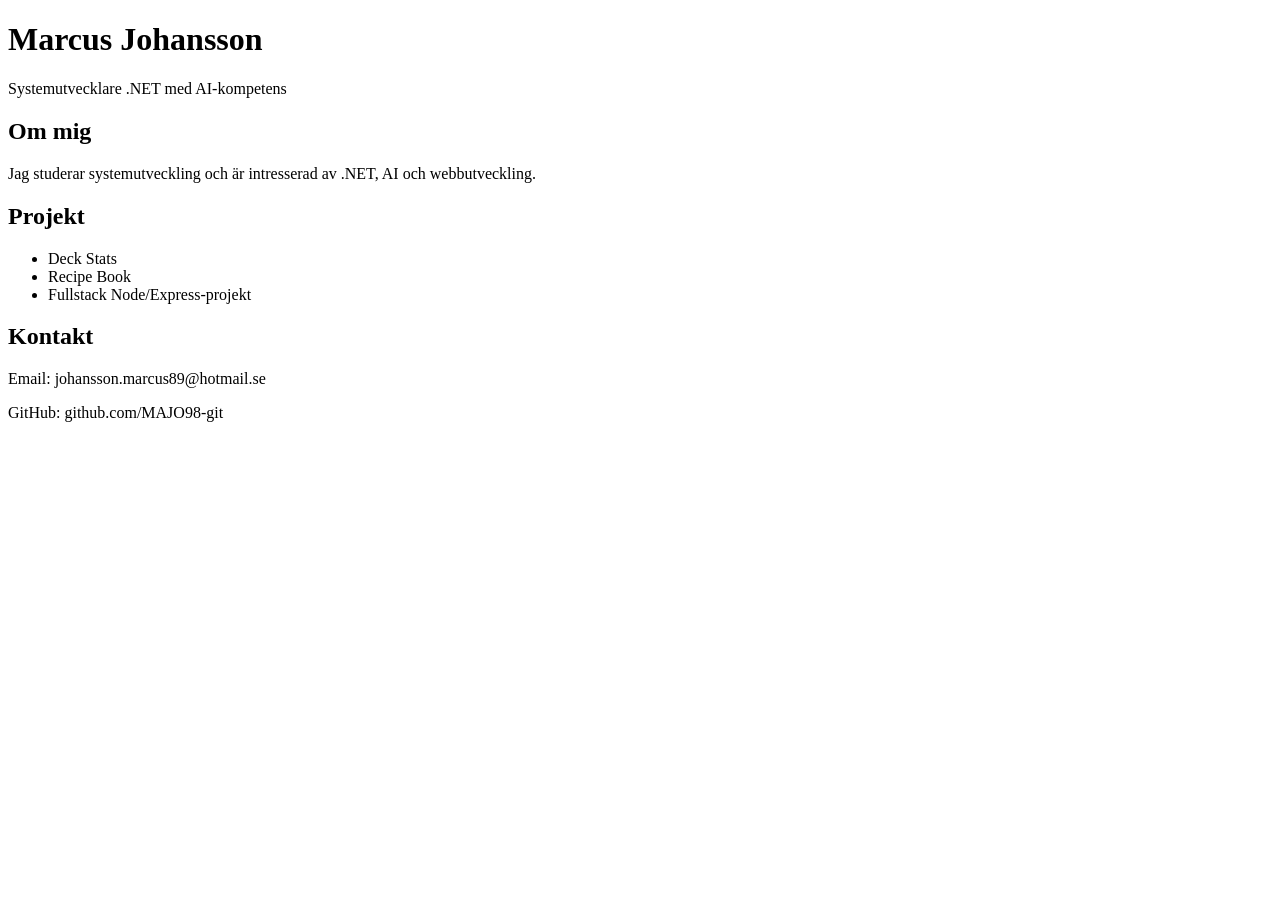
==== index.html @ bd07e903 "firstcommit" ====
<!DOCTYPE html>
<html lang="sv">
<head>
  <meta charset="UTF-8">
  <meta name="viewport" content="width=device-width, initial-scale=1.0">
  <title>Marcus Johansson - CV</title>
  <link rel="stylesheet" href="style.css">
</head>
<body>
  <header>
    <h1>Marcus Johansson</h1>
    <p>Systemutvecklare .NET med AI-kompetens</p>
  </header>

  <main>
    <section>
      <h2>Om mig</h2>
      <p>Jag studerar systemutveckling och är intresserad av .NET, AI och webbutveckling.</p>
    </section>

    <section>
      <h2>Projekt</h2>
      <ul>
        <li>Deck Stats</li>
        <li>Recipe Book</li>
        <li>Fullstack Node/Express-projekt</li>
      </ul>
    </section>

    <section>
      <h2>Kontakt</h2>
      <p>Email: johansson.marcus89@hotmail.se</p>
      <p>GitHub: github.com/MAJO98-git</p>
    </section>
  </main>
</body>
</html>
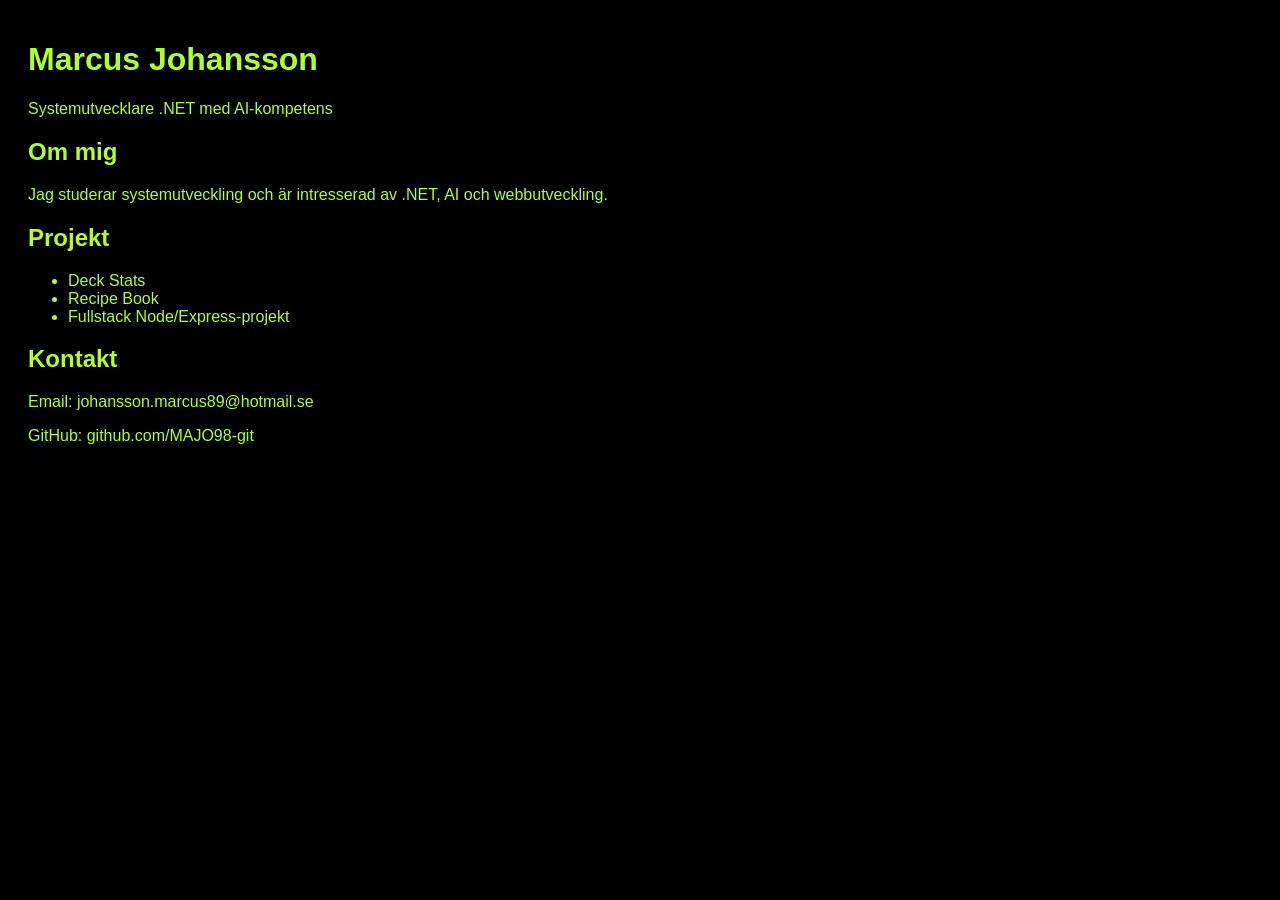
==== commit 86e2c0d8: "corrected css link" ====
--- a/index.html
+++ b/index.html
@@ -4,7 +4,7 @@
   <meta charset="UTF-8">
   <meta name="viewport" content="width=device-width, initial-scale=1.0">
   <title>Marcus Johansson - CV</title>
-  <link rel="stylesheet" href="style.css">
+  <link rel="stylesheet" href="styles.css">
 </head>
 <body>
   <header>
--- a/styles.css
+++ b/styles.css
@@ -0,0 +1,7 @@
+html{
+    font-family: Arial, sans-serif;
+    margin: 0;
+    padding: 20px;
+    background-color: black;
+    color: greenyellow;
+}
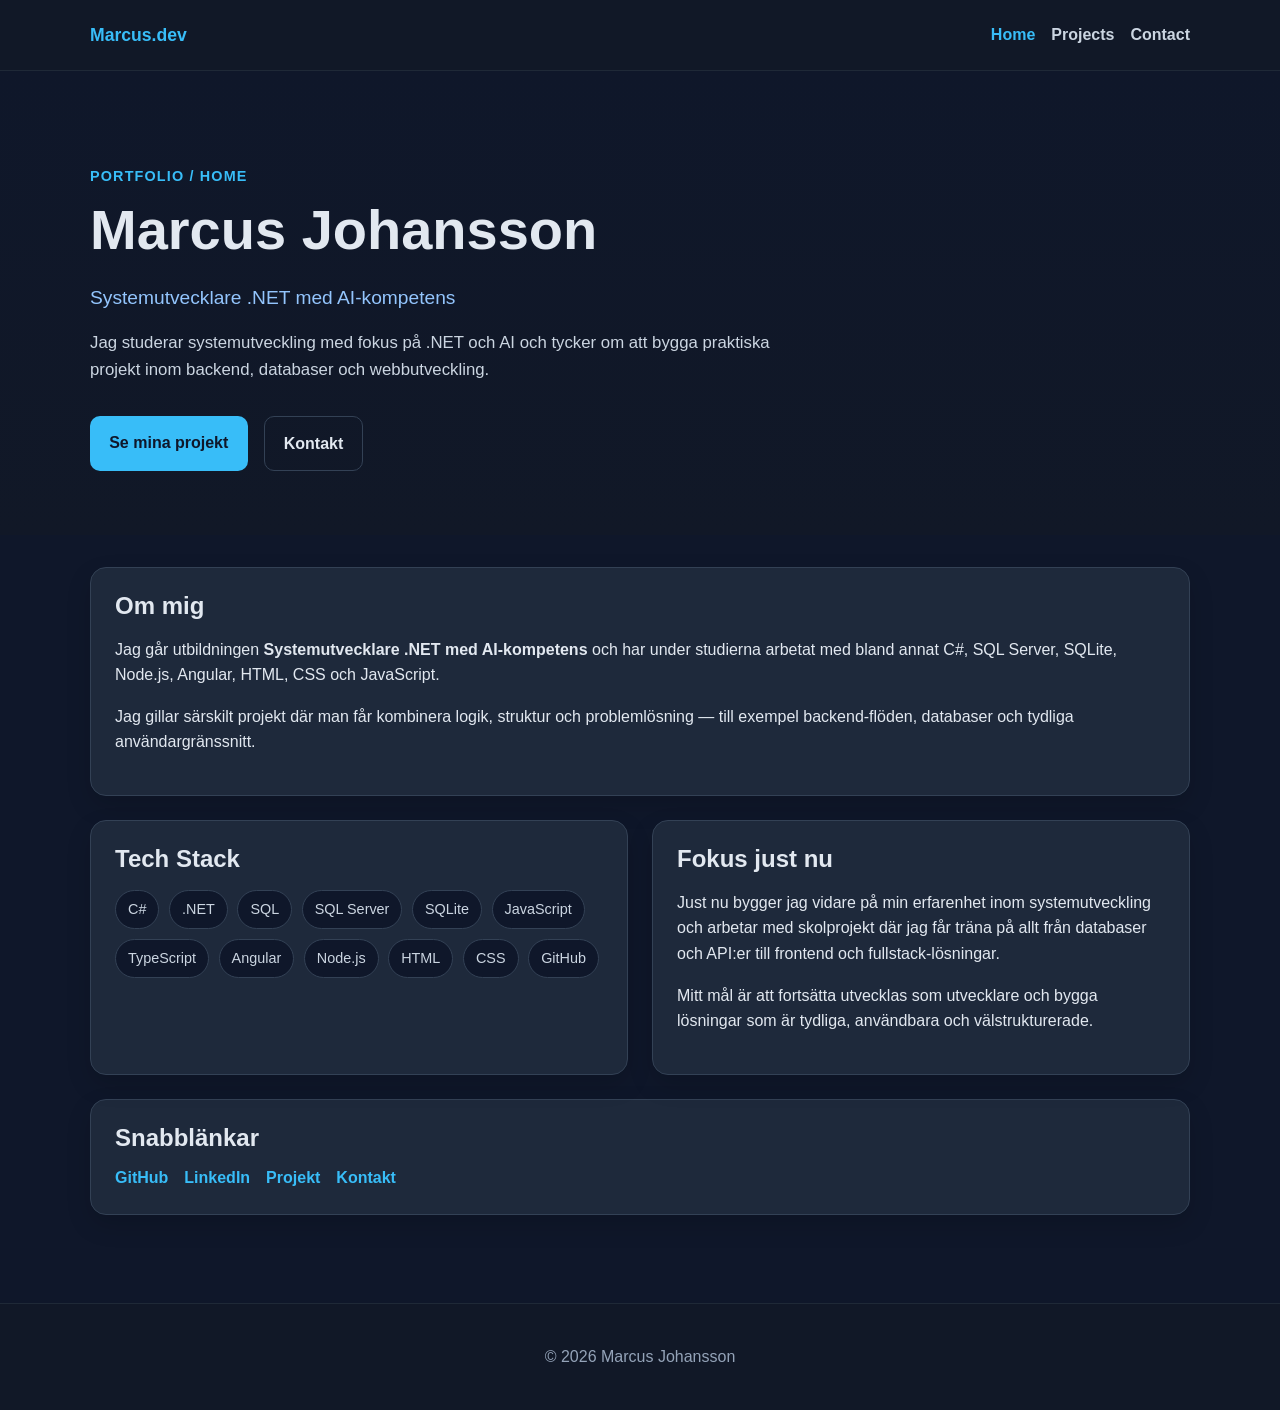
==== commit 1bafe250: "Revamp portfolio layout and add contact and projects pages" ====
--- a/index.html
+++ b/index.html
@@ -1,37 +1,103 @@
 <!DOCTYPE html>
 <html lang="sv">
 <head>
-  <meta charset="UTF-8">
-  <meta name="viewport" content="width=device-width, initial-scale=1.0">
-  <title>Marcus Johansson - CV</title>
-  <link rel="stylesheet" href="styles.css">
+  <meta charset="UTF-8" />
+  <meta name="viewport" content="width=device-width, initial-scale=1.0" />
+  <title>Marcus Johansson | Portfolio</title>
+  <link rel="stylesheet" href="styles.css" />
 </head>
 <body>
-  <header>
-    <h1>Marcus Johansson</h1>
-    <p>Systemutvecklare .NET med AI-kompetens</p>
+  <nav class="navbar">
+    <div class="nav-container">
+      <a class="logo" href="index.html">Marcus.dev</a>
+      <div class="nav-links">
+        <a class="active" href="index.html">Home</a>
+        <a href="projects.html">Projects</a>
+        <a href="contact.html">Contact</a>
+      </div>
+    </div>
+  </nav>
+
+  <header class="hero">
+    <div class="container">
+      <p class="eyebrow">PORTFOLIO / HOME</p>
+      <h1>Marcus Johansson</h1>
+      <p class="hero-subtitle">Systemutvecklare .NET med AI-kompetens</p>
+      <p class="hero-text">
+        Jag studerar systemutveckling med fokus på .NET och AI och tycker om att
+        bygga praktiska projekt inom backend, databaser och webbutveckling.
+      </p>
+
+      <div class="button-group">
+        <a class="btn btn-primary" href="projects.html">Se mina projekt</a>
+        <a class="btn btn-secondary" href="contact.html">Kontakt</a>
+      </div>
+    </div>
   </header>
 
-  <main>
-    <section>
+  <main class="container">
+    <section class="card">
       <h2>Om mig</h2>
-      <p>Jag studerar systemutveckling och är intresserad av .NET, AI och webbutveckling.</p>
+      <p>
+        Jag går utbildningen <strong>Systemutvecklare .NET med AI-kompetens</strong>
+        och har under studierna arbetat med bland annat C#, SQL Server, SQLite,
+        Node.js, Angular, HTML, CSS och JavaScript.
+      </p>
+      <p>
+        Jag gillar särskilt projekt där man får kombinera logik, struktur och
+        problemlösning — till exempel backend-flöden, databaser och tydliga
+        användargränssnitt.
+      </p>
     </section>
 
-    <section>
-      <h2>Projekt</h2>
-      <ul>
-        <li>Deck Stats</li>
-        <li>Recipe Book</li>
-        <li>Fullstack Node/Express-projekt</li>
-      </ul>
+    <section class="grid-two">
+      <article class="card">
+        <h2>Tech Stack</h2>
+        <ul class="tag-list">
+          <li>C#</li>
+          <li>.NET</li>
+          <li>SQL</li>
+          <li>SQL Server</li>
+          <li>SQLite</li>
+          <li>JavaScript</li>
+          <li>TypeScript</li>
+          <li>Angular</li>
+          <li>Node.js</li>
+          <li>HTML</li>
+          <li>CSS</li>
+          <li>GitHub</li>
+        </ul>
+      </article>
+
+      <article class="card">
+        <h2>Fokus just nu</h2>
+        <p>
+          Just nu bygger jag vidare på min erfarenhet inom systemutveckling och
+          arbetar med skolprojekt där jag får träna på allt från databaser och
+          API:er till frontend och fullstack-lösningar.
+        </p>
+        <p>
+          Mitt mål är att fortsätta utvecklas som utvecklare och bygga lösningar
+          som är tydliga, användbara och välstrukturerade.
+        </p>
+      </article>
     </section>
 
-    <section>
-      <h2>Kontakt</h2>
-      <p>Email: johansson.marcus89@hotmail.se</p>
-      <p>GitHub: github.com/MAJO98-git</p>
+    <section class="card">
+      <h2>Snabblänkar</h2>
+      <div class="link-list">
+        <a href="https://github.com/MAJO89-git" target="_blank" rel="noopener noreferrer">GitHub</a>
+        <a href="https://www.linkedin.com/in/marcus-johansson-66557a382/" target="_blank" rel="noopener noreferrer">LinkedIn</a>
+        <a href="projects.html">Projekt</a>
+        <a href="contact.html">Kontakt</a>
+      </div>
     </section>
   </main>
+
+  <footer class="footer">
+    <div class="container">
+      <p>© 2026 Marcus Johansson</p>
+    </div>
+  </footer>
 </body>
 </html>
--- a/styles.css
+++ b/styles.css
@@ -1,7 +1,276 @@
-html{
-    font-family: Arial, sans-serif;
-    margin: 0;
-    padding: 20px;
-    background-color: black;
-    color: greenyellow;
+* {
+  box-sizing: border-box;
+}
+
+html {
+  scroll-behavior: smooth;
+}
+
+body {
+  margin: 0;
+  font-family: Arial, Helvetica, sans-serif;
+  background: #0f172a;
+  color: #e2e8f0;
+  line-height: 1.6;
+}
+
+a {
+  color: inherit;
+}
+
+.container {
+  width: min(1100px, 90%);
+  margin: 0 auto;
+}
+
+.navbar {
+  background: #111827;
+  border-bottom: 1px solid #1f2937;
+  position: sticky;
+  top: 0;
+  z-index: 100;
+}
+
+.nav-container {
+  width: min(1100px, 90%);
+  margin: 0 auto;
+  min-height: 70px;
+  display: flex;
+  align-items: center;
+  justify-content: space-between;
+  gap: 1rem;
+}
+
+.logo {
+  text-decoration: none;
+  font-weight: 700;
+  font-size: 1.1rem;
+  color: #38bdf8;
+}
+
+.nav-links {
+  display: flex;
+  gap: 1rem;
+  flex-wrap: wrap;
+}
+
+.nav-links a {
+  text-decoration: none;
+  color: #cbd5e1;
+  font-weight: 600;
+  transition: color 0.2s ease;
+}
+
+.nav-links a:hover,
+.nav-links a.active {
+  color: #38bdf8;
+}
+
+.hero {
+  padding: 5rem 0 4rem;
+  background: linear-gradient(180deg, #0f172a 0%, #111827 100%);
+}
+
+.page-header {
+  padding: 3rem 0 2rem;
+  background: linear-gradient(180deg, #0f172a 0%, #111827 100%);
+}
+
+.eyebrow {
+  color: #38bdf8;
+  font-size: 0.9rem;
+  font-weight: 700;
+  letter-spacing: 0.08em;
+  margin-bottom: 0.5rem;
+}
+
+h1, h2, h3 {
+  line-height: 1.2;
+  margin-top: 0;
+}
+
+h1 {
+  font-size: clamp(2.2rem, 5vw, 3.5rem);
+  margin-bottom: 0.75rem;
+}
+
+h2 {
+  font-size: 1.5rem;
+  margin-bottom: 0.75rem;
+}
+
+h3 {
+  font-size: 1rem;
+  margin-bottom: 0.6rem;
+  color: #93c5fd;
+}
+
+.hero-subtitle {
+  font-size: 1.2rem;
+  color: #93c5fd;
+  margin-bottom: 1rem;
+}
+
+.hero-text,
+.page-intro {
+  max-width: 700px;
+  color: #cbd5e1;
+  font-size: 1.05rem;
+}
+
+.button-group {
+  display: flex;
+  gap: 1rem;
+  flex-wrap: wrap;
+  margin-top: 2rem;
+}
+
+.btn {
+  display: inline-block;
+  text-decoration: none;
+  padding: 0.85rem 1.2rem;
+  border-radius: 10px;
+  font-weight: 700;
+  transition: transform 0.15s ease, opacity 0.15s ease;
+}
+
+.btn:hover {
+  transform: translateY(-2px);
+  opacity: 0.95;
+}
+
+.btn-primary {
+  background: #38bdf8;
+  color: #0f172a;
+}
+
+.btn-secondary {
+  background: transparent;
+  color: #e2e8f0;
+  border: 1px solid #334155;
+}
+
+main {
+  padding: 2rem 0 4rem;
+}
+
+.card {
+  background: #1e293b;
+  border: 1px solid #334155;
+  border-radius: 16px;
+  padding: 1.5rem;
+  margin-bottom: 1.5rem;
+  box-shadow: 0 10px 25px rgba(0, 0, 0, 0.15);
+}
+
+.grid-two {
+  display: grid;
+  grid-template-columns: 1fr 1fr;
+  gap: 1.5rem;
+}
+
+.project-grid {
+  display: grid;
+  grid-template-columns: 1fr 1fr;
+  gap: 1.5rem;
+}
+
+.project-card {
+  display: flex;
+  flex-direction: column;
+  gap: 1rem;
+}
+
+.project-link {
+  margin-top: auto;
+  text-decoration: none;
+  font-weight: 700;
+  color: #38bdf8;
+}
+
+.project-link:hover {
+  text-decoration: underline;
+}
+
+.tag-list {
+  list-style: none;
+  padding: 0;
+  margin: 1rem 0 0;
+  display: flex;
+  flex-wrap: wrap;
+  gap: 0.6rem;
+}
+
+.tag-list li {
+  background: #0f172a;
+  color: #cbd5e1;
+  border: 1px solid #334155;
+  padding: 0.45rem 0.75rem;
+  border-radius: 999px;
+  font-size: 0.9rem;
+}
+
+.link-list {
+  display: flex;
+  flex-wrap: wrap;
+  gap: 1rem;
+}
+
+.link-list a {
+  text-decoration: none;
+  color: #38bdf8;
+  font-weight: 700;
+}
+
+.link-list a:hover {
+  text-decoration: underline;
+}
+
+.stack-groups {
+  display: grid;
+  gap: 1.5rem;
+}
+
+.contact-list p {
+  margin: 0.6rem 0;
+}
+
+.footer {
+  border-top: 1px solid #1f2937;
+  padding: 1.5rem 0;
+  background: #111827;
+  color: #94a3b8;
+  text-align: center;
+}
+
+@media (max-width: 800px) {
+  .grid-two,
+  .project-grid {
+    grid-template-columns: 1fr;
+  }
+
+  .nav-container {
+    flex-direction: column;
+    justify-content: center;
+    padding: 1rem 0;
+  }
+
+  .nav-links {
+    justify-content: center;
+  }
+}
+
+@media (max-width: 500px) {
+  .card {
+    padding: 1.2rem;
+  }
+
+  .btn {
+    width: 100%;
+    text-align: center;
+  }
+
+  .button-group {
+    flex-direction: column;
+  }
 }
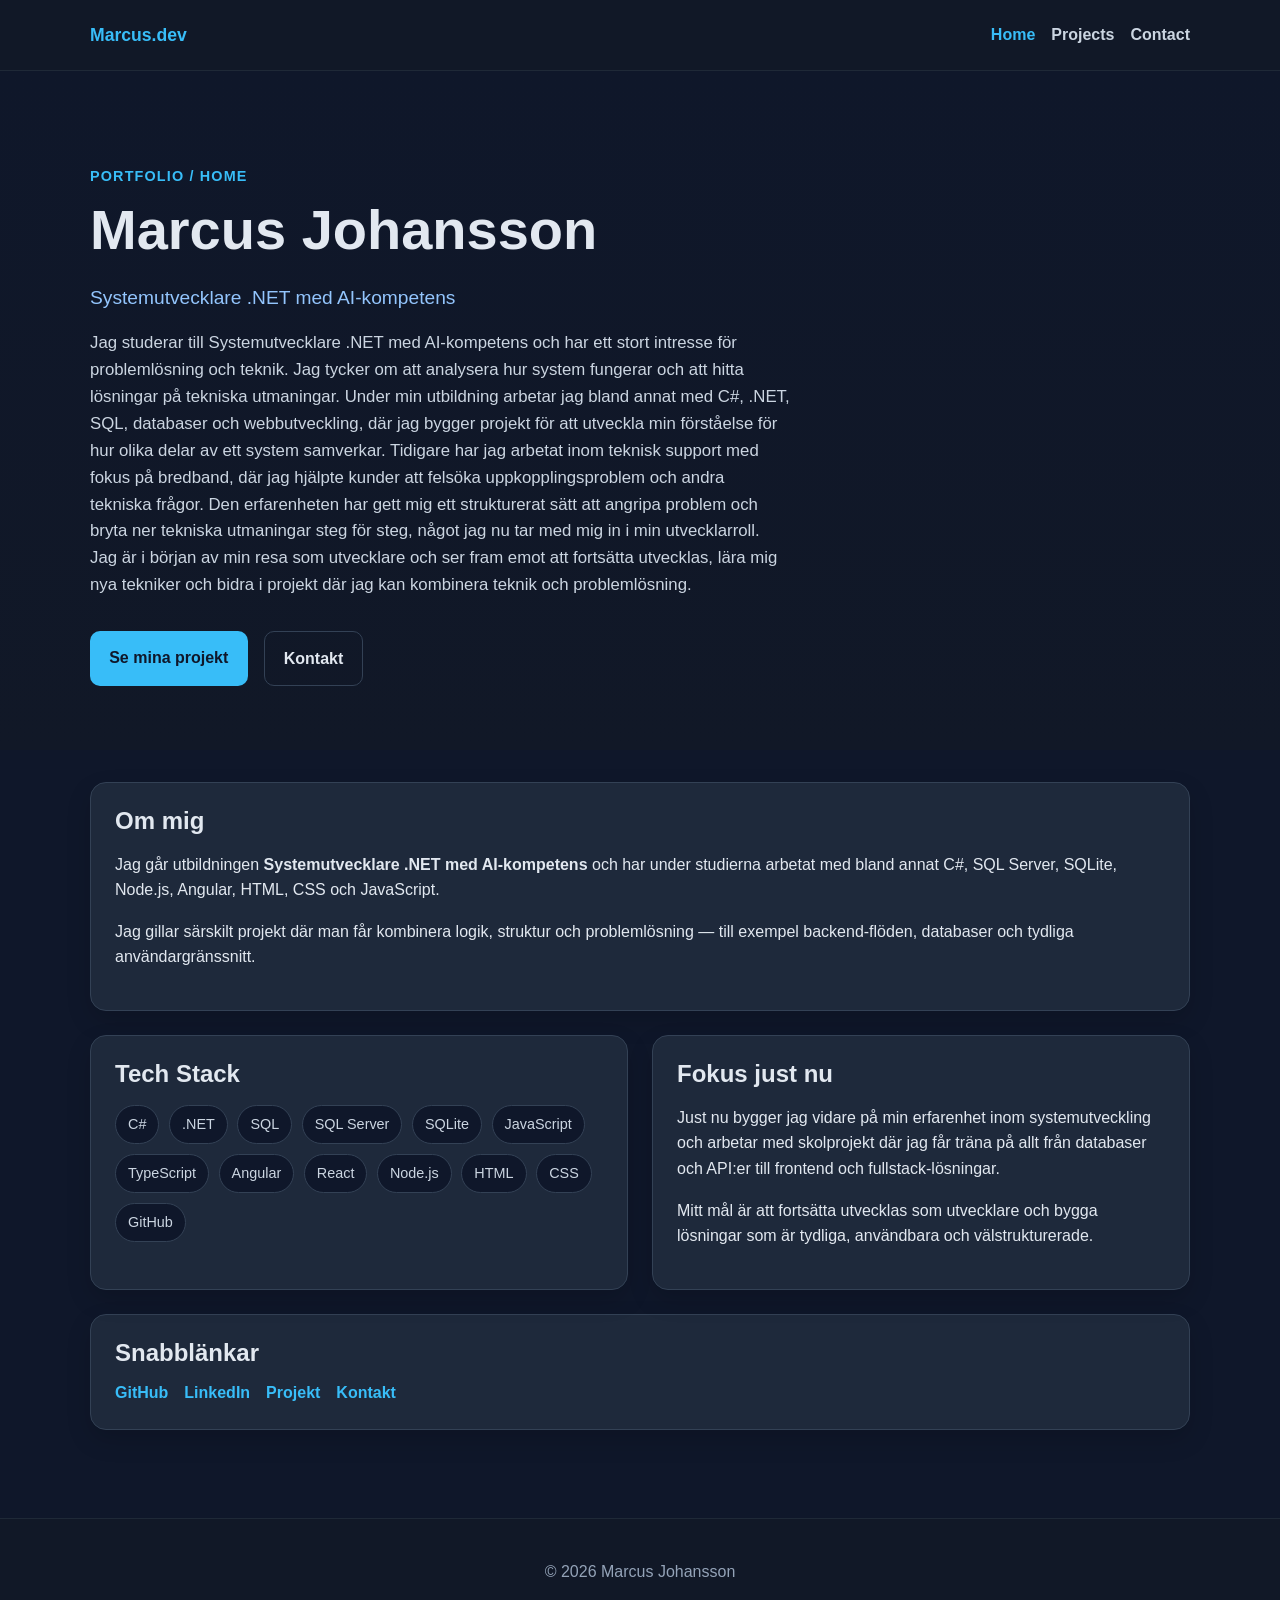
==== commit e4f9c035: "Refactor HTML structure and update content for improved clarity and presentation" ====
--- a/index.html
+++ b/index.html
@@ -1,103 +1,120 @@
 <!DOCTYPE html>
 <html lang="sv">
+
 <head>
-  <meta charset="UTF-8" />
-  <meta name="viewport" content="width=device-width, initial-scale=1.0" />
-  <title>Marcus Johansson | Portfolio</title>
-  <link rel="stylesheet" href="styles.css" />
+    <meta charset="UTF-8" />
+    <meta name="viewport" content="width=device-width, initial-scale=1.0" />
+    <title>Marcus Johansson | Portfolio</title>
+    <link rel="stylesheet" href="styles.css" />
 </head>
+
 <body>
-  <nav class="navbar">
-    <div class="nav-container">
-      <a class="logo" href="index.html">Marcus.dev</a>
-      <div class="nav-links">
-        <a class="active" href="index.html">Home</a>
-        <a href="projects.html">Projects</a>
-        <a href="contact.html">Contact</a>
-      </div>
-    </div>
-  </nav>
+    <nav class="navbar">
+        <div class="nav-container">
+            <a class="logo" href="index.html">Marcus.dev</a>
+            <div class="nav-links">
+                <a class="active" href="index.html">Home</a>
+                <a href="projects.html">Projects</a>
+                <a href="contact.html">Contact</a>
+            </div>
+        </div>
+    </nav>
 
-  <header class="hero">
-    <div class="container">
-      <p class="eyebrow">PORTFOLIO / HOME</p>
-      <h1>Marcus Johansson</h1>
-      <p class="hero-subtitle">Systemutvecklare .NET med AI-kompetens</p>
-      <p class="hero-text">
-        Jag studerar systemutveckling med fokus på .NET och AI och tycker om att
-        bygga praktiska projekt inom backend, databaser och webbutveckling.
-      </p>
+    <header class="hero">
+        <div class="container">
+            <p class="eyebrow">PORTFOLIO / HOME</p>
+            <h1>Marcus Johansson</h1>
+            <p class="hero-subtitle">Systemutvecklare .NET med AI-kompetens</p>
+            <p class="hero-text">
+                Jag studerar till Systemutvecklare .NET med AI-kompetens och har ett stort intresse för problemlösning
+                och teknik. Jag tycker om att analysera hur system fungerar och att hitta lösningar på tekniska
+                utmaningar.
 
-      <div class="button-group">
-        <a class="btn btn-primary" href="projects.html">Se mina projekt</a>
-        <a class="btn btn-secondary" href="contact.html">Kontakt</a>
-      </div>
-    </div>
-  </header>
+                Under min utbildning arbetar jag bland annat med C#, .NET, SQL, databaser och webbutveckling, där jag
+                bygger projekt för att utveckla min förståelse för hur olika delar av ett system samverkar.
 
-  <main class="container">
-    <section class="card">
-      <h2>Om mig</h2>
-      <p>
-        Jag går utbildningen <strong>Systemutvecklare .NET med AI-kompetens</strong>
-        och har under studierna arbetat med bland annat C#, SQL Server, SQLite,
-        Node.js, Angular, HTML, CSS och JavaScript.
-      </p>
-      <p>
-        Jag gillar särskilt projekt där man får kombinera logik, struktur och
-        problemlösning — till exempel backend-flöden, databaser och tydliga
-        användargränssnitt.
-      </p>
-    </section>
+                Tidigare har jag arbetat inom teknisk support med fokus på bredband, där jag hjälpte kunder att felsöka
+                uppkopplingsproblem och andra tekniska frågor. Den erfarenheten har gett mig ett strukturerat sätt att
+                angripa problem och bryta ner tekniska utmaningar steg för steg, något jag nu tar med mig in i min
+                utvecklarroll.
 
-    <section class="grid-two">
-      <article class="card">
-        <h2>Tech Stack</h2>
-        <ul class="tag-list">
-          <li>C#</li>
-          <li>.NET</li>
-          <li>SQL</li>
-          <li>SQL Server</li>
-          <li>SQLite</li>
-          <li>JavaScript</li>
-          <li>TypeScript</li>
-          <li>Angular</li>
-          <li>Node.js</li>
-          <li>HTML</li>
-          <li>CSS</li>
-          <li>GitHub</li>
-        </ul>
-      </article>
+                Jag är i början av min resa som utvecklare och ser fram emot att fortsätta utvecklas, lära mig nya
+                tekniker och bidra i projekt där jag kan kombinera teknik och problemlösning.
+            </p>
 
-      <article class="card">
-        <h2>Fokus just nu</h2>
-        <p>
-          Just nu bygger jag vidare på min erfarenhet inom systemutveckling och
-          arbetar med skolprojekt där jag får träna på allt från databaser och
-          API:er till frontend och fullstack-lösningar.
-        </p>
-        <p>
-          Mitt mål är att fortsätta utvecklas som utvecklare och bygga lösningar
-          som är tydliga, användbara och välstrukturerade.
-        </p>
-      </article>
-    </section>
+            <div class="button-group">
+                <a class="btn btn-primary" href="projects.html">Se mina projekt</a>
+                <a class="btn btn-secondary" href="contact.html">Kontakt</a>
+            </div>
+        </div>
+    </header>
 
-    <section class="card">
-      <h2>Snabblänkar</h2>
-      <div class="link-list">
-        <a href="https://github.com/MAJO89-git" target="_blank" rel="noopener noreferrer">GitHub</a>
-        <a href="https://www.linkedin.com/in/marcus-johansson-66557a382/" target="_blank" rel="noopener noreferrer">LinkedIn</a>
-        <a href="projects.html">Projekt</a>
-        <a href="contact.html">Kontakt</a>
-      </div>
-    </section>
-  </main>
+    <main class="container">
+        <section class="card">
+            <h2>Om mig</h2>
+            <p>
+                Jag går utbildningen <strong>Systemutvecklare .NET med AI-kompetens</strong>
+                och har under studierna arbetat med bland annat C#, SQL Server, SQLite,
+                Node.js, Angular, HTML, CSS och JavaScript.
+            </p>
+            <p>
+                Jag gillar särskilt projekt där man får kombinera logik, struktur och
+                problemlösning — till exempel backend-flöden, databaser och tydliga
+                användargränssnitt.
+            </p>
+        </section>
 
-  <footer class="footer">
-    <div class="container">
-      <p>© 2026 Marcus Johansson</p>
-    </div>
-  </footer>
+        <section class="grid-two">
+            <article class="card">
+                <h2>Tech Stack</h2>
+                <ul class="tag-list">
+                    <li>C#</li>
+                    <li>.NET</li>
+                    <li>SQL</li>
+                    <li>SQL Server</li>
+                    <li>SQLite</li>
+                    <li>JavaScript</li>
+                    <li>TypeScript</li>
+                    <li>Angular</li>
+                    <li>React</li>
+                    <li>Node.js</li>
+                    <li>HTML</li>
+                    <li>CSS</li>
+                    <li>GitHub</li>
+                </ul>
+            </article>
+
+            <article class="card">
+                <h2>Fokus just nu</h2>
+                <p>
+                    Just nu bygger jag vidare på min erfarenhet inom systemutveckling och
+                    arbetar med skolprojekt där jag får träna på allt från databaser och
+                    API:er till frontend och fullstack-lösningar.
+                </p>
+                <p>
+                    Mitt mål är att fortsätta utvecklas som utvecklare och bygga lösningar
+                    som är tydliga, användbara och välstrukturerade.
+                </p>
+            </article>
+        </section>
+
+        <section class="card">
+            <h2>Snabblänkar</h2>
+            <div class="link-list">
+                <a href="https://github.com/MAJO89-git" target="_blank" rel="noopener noreferrer">GitHub</a>
+                <a href="https://www.linkedin.com/in/marcus-johansson-66557a382/" target="_blank"
+                    rel="noopener noreferrer">LinkedIn</a>
+                <a href="projects.html">Projekt</a>
+                <a href="contact.html">Kontakt</a>
+            </div>
+        </section>
+    </main>
+
+    <footer class="footer">
+        <div class="container">
+            <p>© 2026 Marcus Johansson</p>
+        </div>
+    </footer>
 </body>
+
 </html>
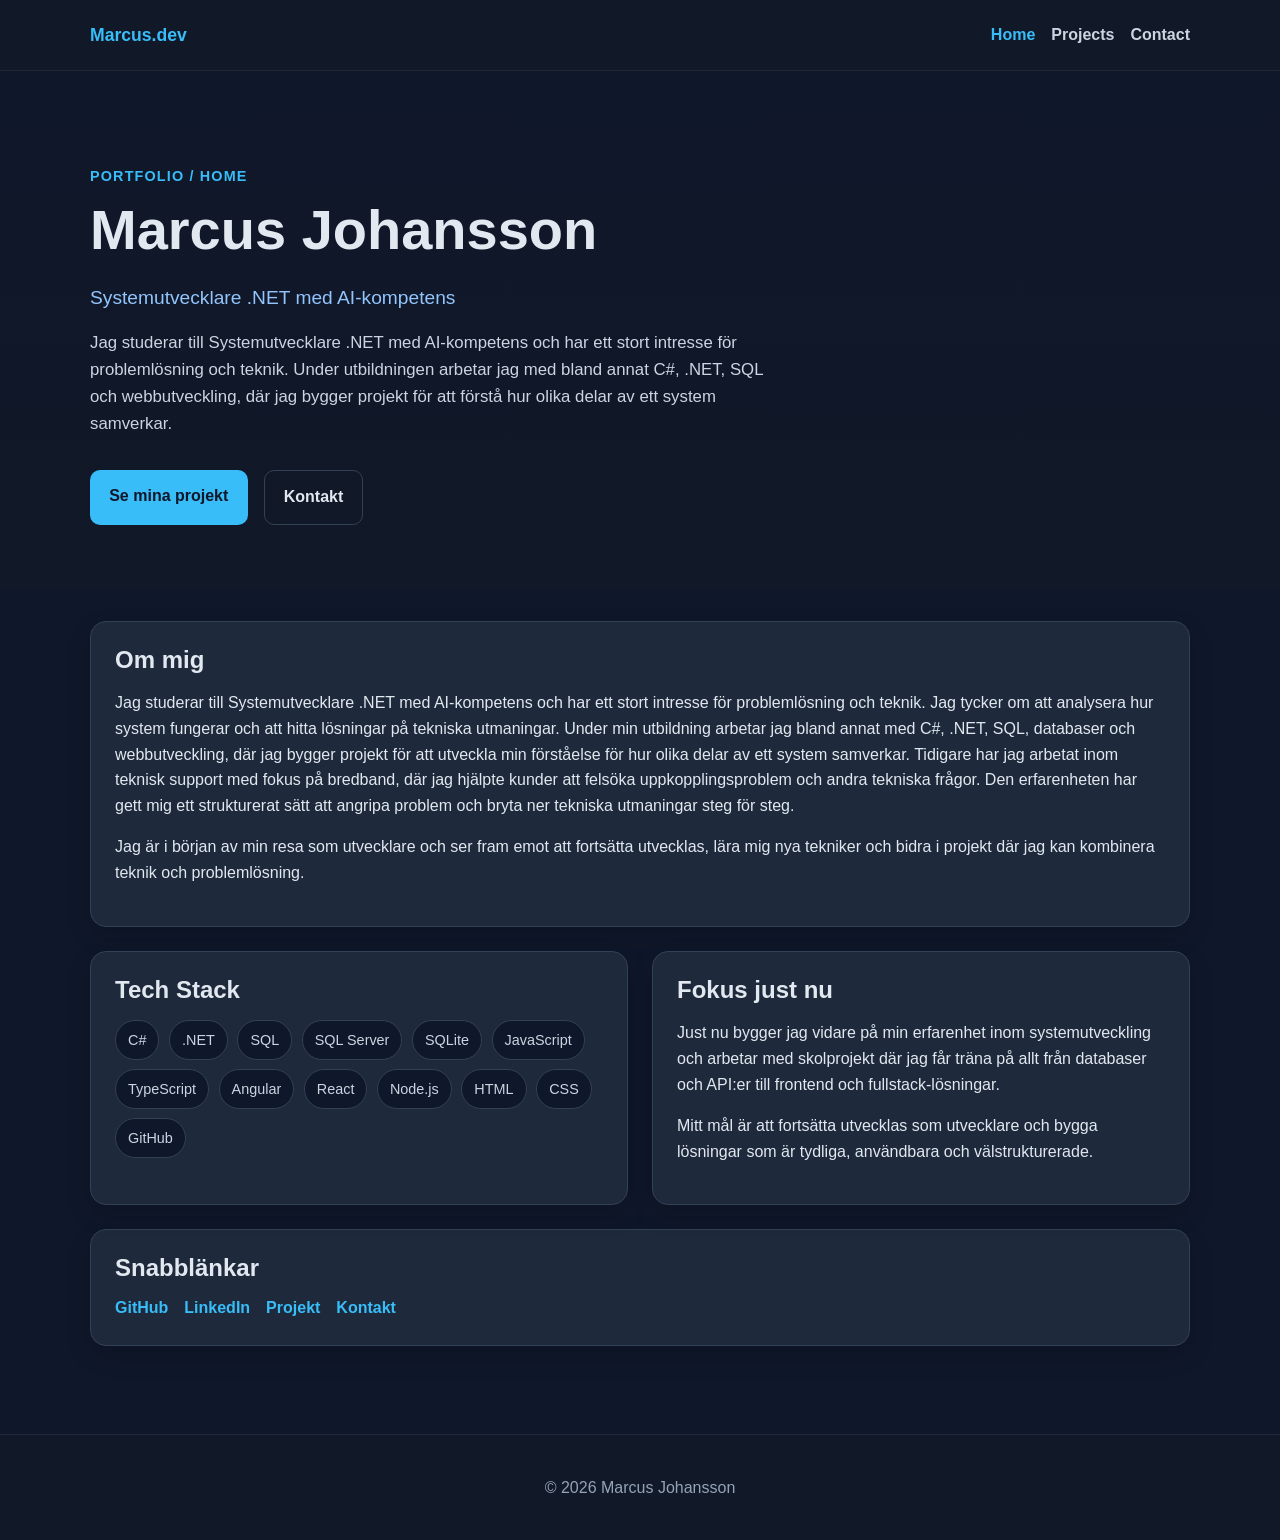
==== commit ae6d2432: "Updating about med" ====
--- a/index.html
+++ b/index.html
@@ -27,19 +27,9 @@
             <p class="hero-subtitle">Systemutvecklare .NET med AI-kompetens</p>
             <p class="hero-text">
                 Jag studerar till Systemutvecklare .NET med AI-kompetens och har ett stort intresse för problemlösning
-                och teknik. Jag tycker om att analysera hur system fungerar och att hitta lösningar på tekniska
-                utmaningar.
-
-                Under min utbildning arbetar jag bland annat med C#, .NET, SQL, databaser och webbutveckling, där jag
-                bygger projekt för att utveckla min förståelse för hur olika delar av ett system samverkar.
-
-                Tidigare har jag arbetat inom teknisk support med fokus på bredband, där jag hjälpte kunder att felsöka
-                uppkopplingsproblem och andra tekniska frågor. Den erfarenheten har gett mig ett strukturerat sätt att
-                angripa problem och bryta ner tekniska utmaningar steg för steg, något jag nu tar med mig in i min
-                utvecklarroll.
-
-                Jag är i början av min resa som utvecklare och ser fram emot att fortsätta utvecklas, lära mig nya
-                tekniker och bidra i projekt där jag kan kombinera teknik och problemlösning.
+                och teknik.
+                Under utbildningen arbetar jag med bland annat C#, .NET, SQL och webbutveckling, där jag bygger projekt
+                för att förstå hur olika delar av ett system samverkar.
             </p>
 
             <div class="button-group">
@@ -53,14 +43,20 @@
         <section class="card">
             <h2>Om mig</h2>
             <p>
-                Jag går utbildningen <strong>Systemutvecklare .NET med AI-kompetens</strong>
-                och har under studierna arbetat med bland annat C#, SQL Server, SQLite,
-                Node.js, Angular, HTML, CSS och JavaScript.
+                Jag studerar till Systemutvecklare .NET med AI-kompetens och har ett stort intresse för problemlösning
+                och teknik. Jag tycker om att analysera hur system fungerar och att hitta lösningar på tekniska
+                utmaningar.
+
+                Under min utbildning arbetar jag bland annat med C#, .NET, SQL, databaser och webbutveckling, där jag
+                bygger projekt för att utveckla min förståelse för hur olika delar av ett system samverkar.
+
+                Tidigare har jag arbetat inom teknisk support med fokus på bredband, där jag hjälpte kunder att felsöka
+                uppkopplingsproblem och andra tekniska frågor. Den erfarenheten har gett mig ett strukturerat sätt att
+                angripa problem och bryta ner tekniska utmaningar steg för steg.
             </p>
             <p>
-                Jag gillar särskilt projekt där man får kombinera logik, struktur och
-                problemlösning — till exempel backend-flöden, databaser och tydliga
-                användargränssnitt.
+                Jag är i början av min resa som utvecklare och ser fram emot att fortsätta utvecklas, lära mig nya
+                tekniker och bidra i projekt där jag kan kombinera teknik och problemlösning.
             </p>
         </section>
 
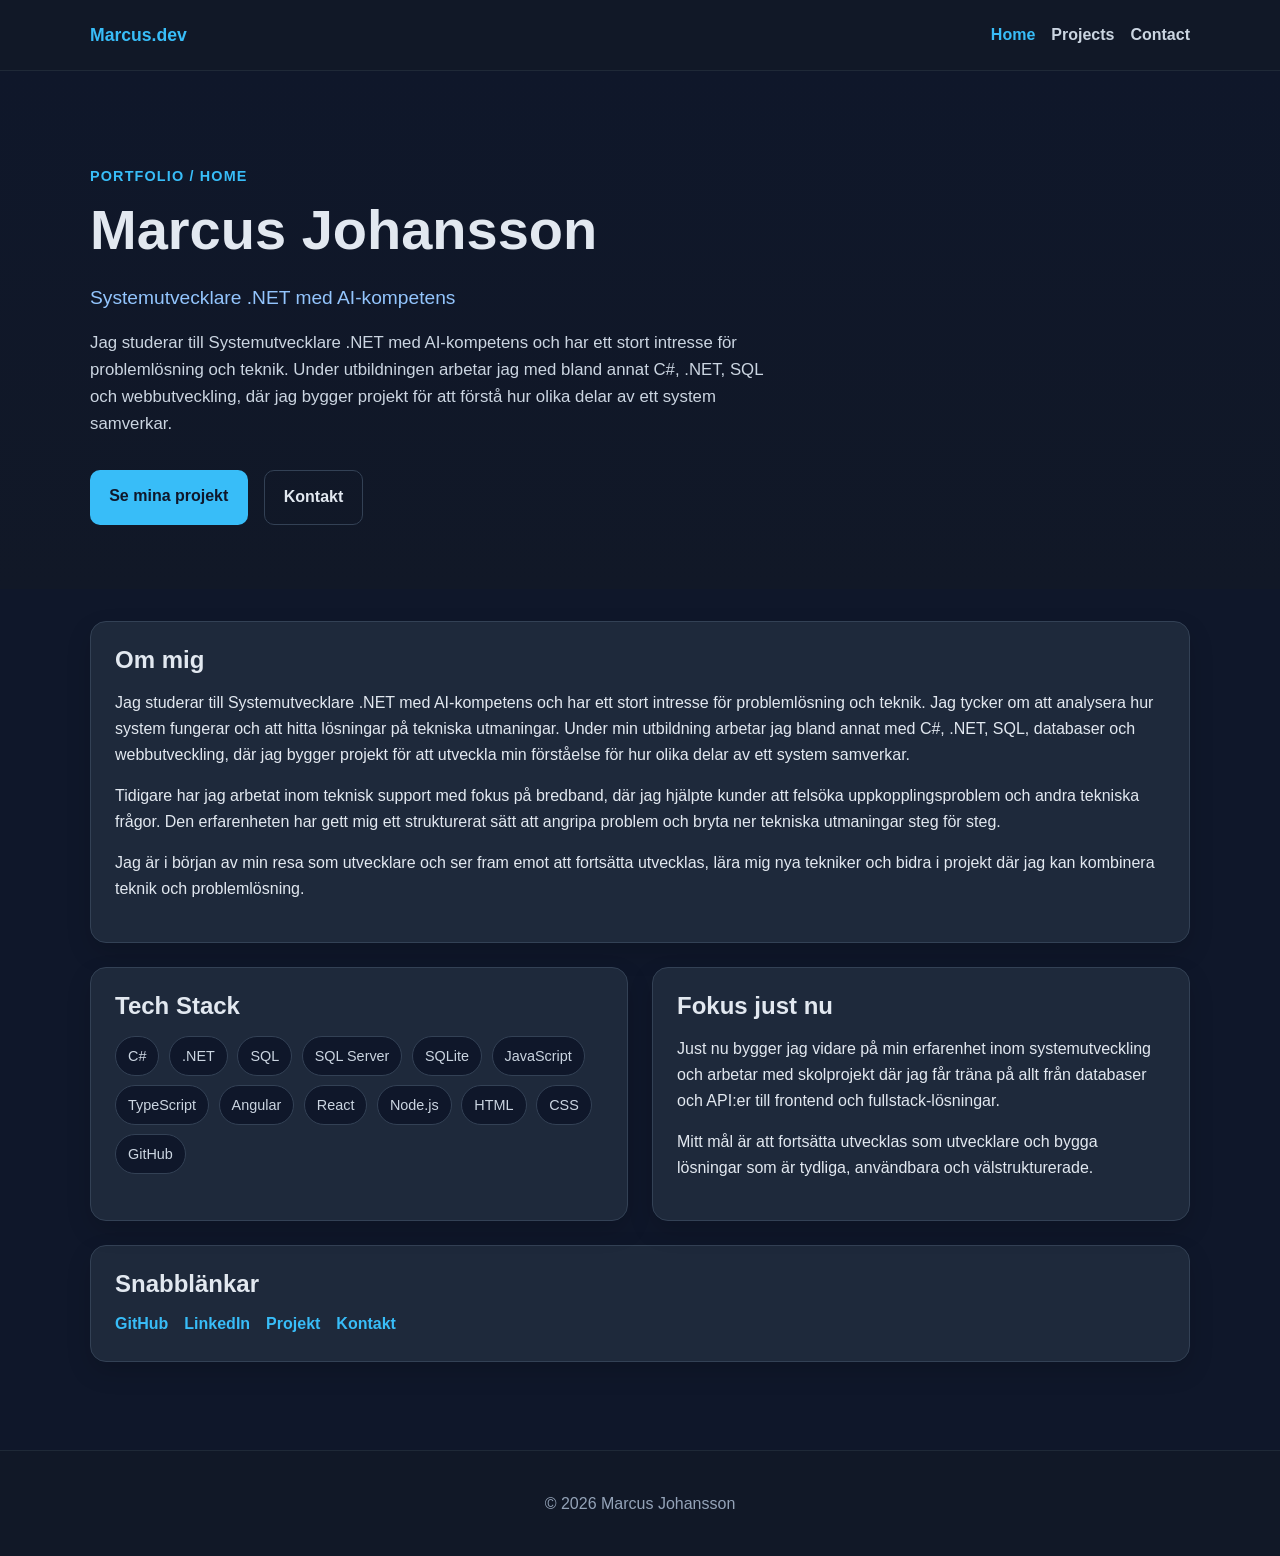
==== commit d714695e: "Updating Om mig with antoher <p>" ====
--- a/index.html
+++ b/index.html
@@ -49,7 +49,8 @@
 
                 Under min utbildning arbetar jag bland annat med C#, .NET, SQL, databaser och webbutveckling, där jag
                 bygger projekt för att utveckla min förståelse för hur olika delar av ett system samverkar.
-
+            </p>
+            <p>
                 Tidigare har jag arbetat inom teknisk support med fokus på bredband, där jag hjälpte kunder att felsöka
                 uppkopplingsproblem och andra tekniska frågor. Den erfarenheten har gett mig ett strukturerat sätt att
                 angripa problem och bryta ner tekniska utmaningar steg för steg.
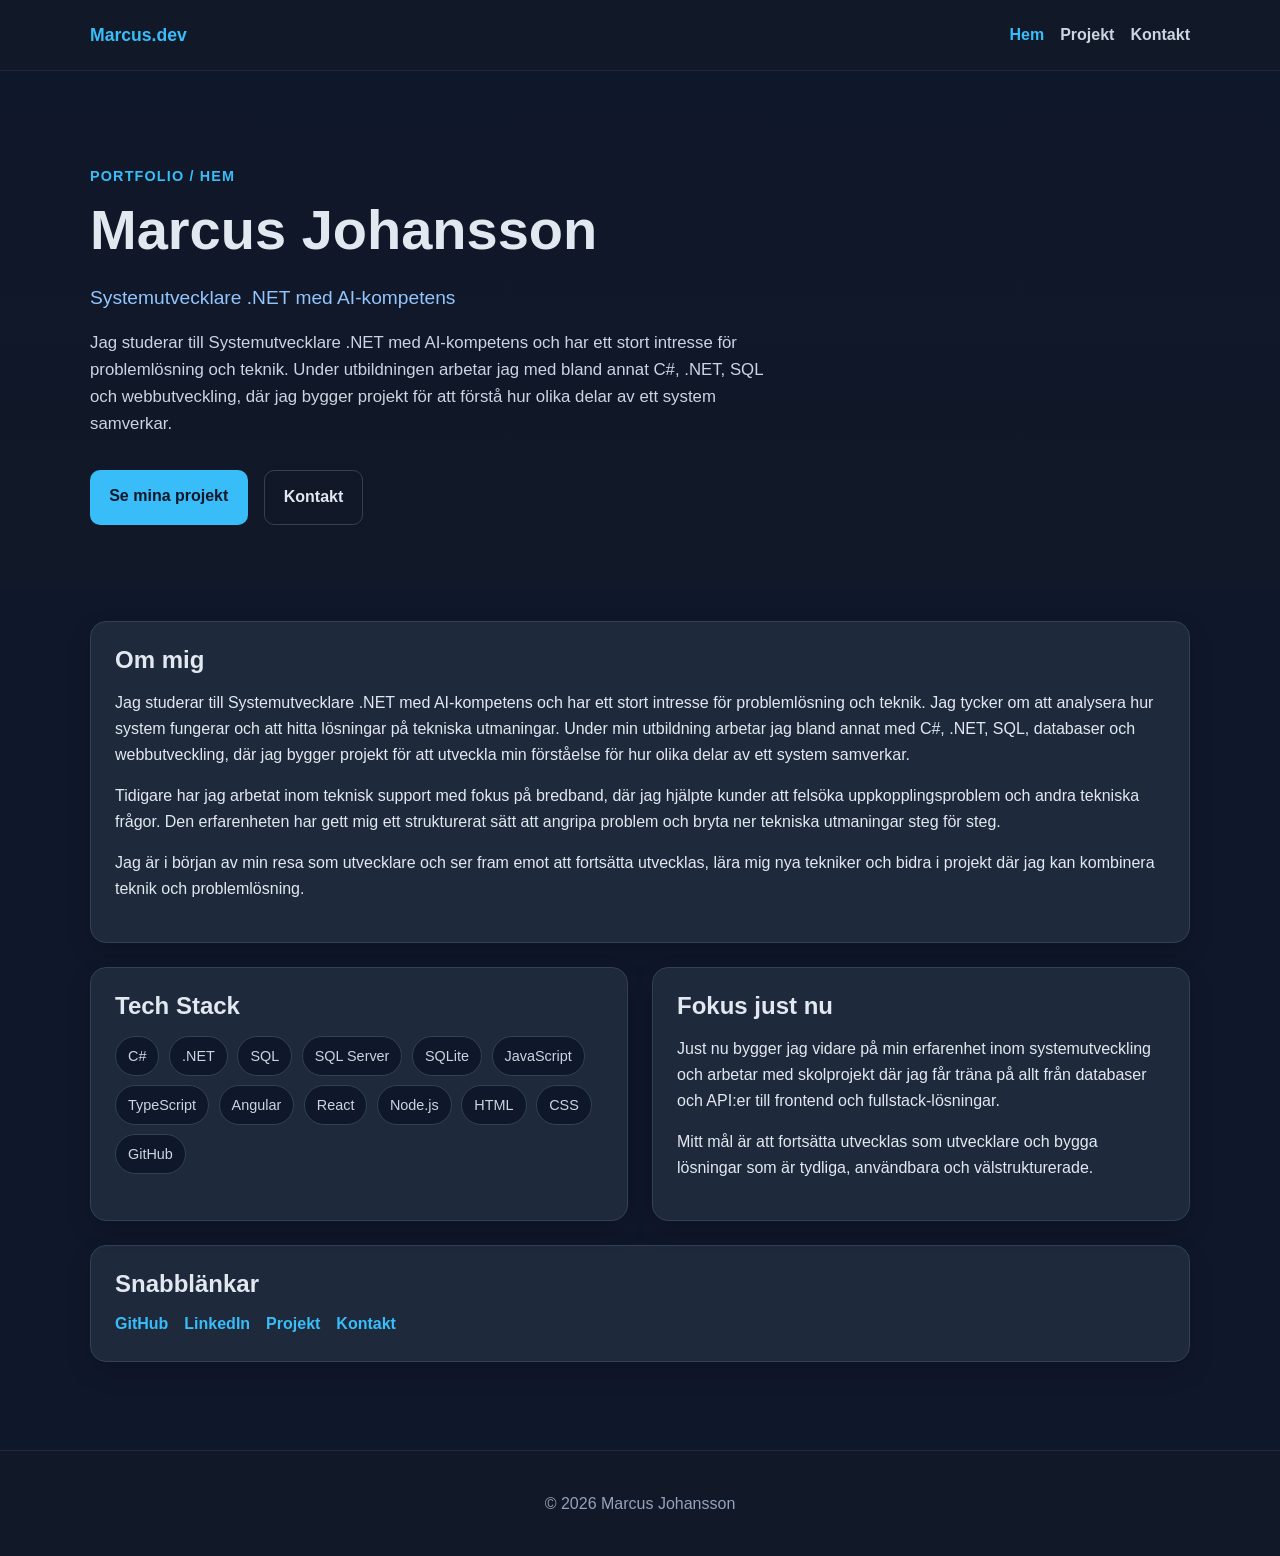
==== commit 54011c8a: "Changing to Swedish spellings to keep consitency" ====
--- a/index.html
+++ b/index.html
@@ -13,16 +13,16 @@
         <div class="nav-container">
             <a class="logo" href="index.html">Marcus.dev</a>
             <div class="nav-links">
-                <a class="active" href="index.html">Home</a>
-                <a href="projects.html">Projects</a>
-                <a href="contact.html">Contact</a>
+                <a class="active" href="index.html">Hem</a>
+                <a href="projects.html">Projekt</a>
+                <a href="contact.html">Kontakt</a>
             </div>
         </div>
     </nav>
 
     <header class="hero">
         <div class="container">
-            <p class="eyebrow">PORTFOLIO / HOME</p>
+            <p class="eyebrow">PORTFOLIO / HEM</p>
             <h1>Marcus Johansson</h1>
             <p class="hero-subtitle">Systemutvecklare .NET med AI-kompetens</p>
             <p class="hero-text">
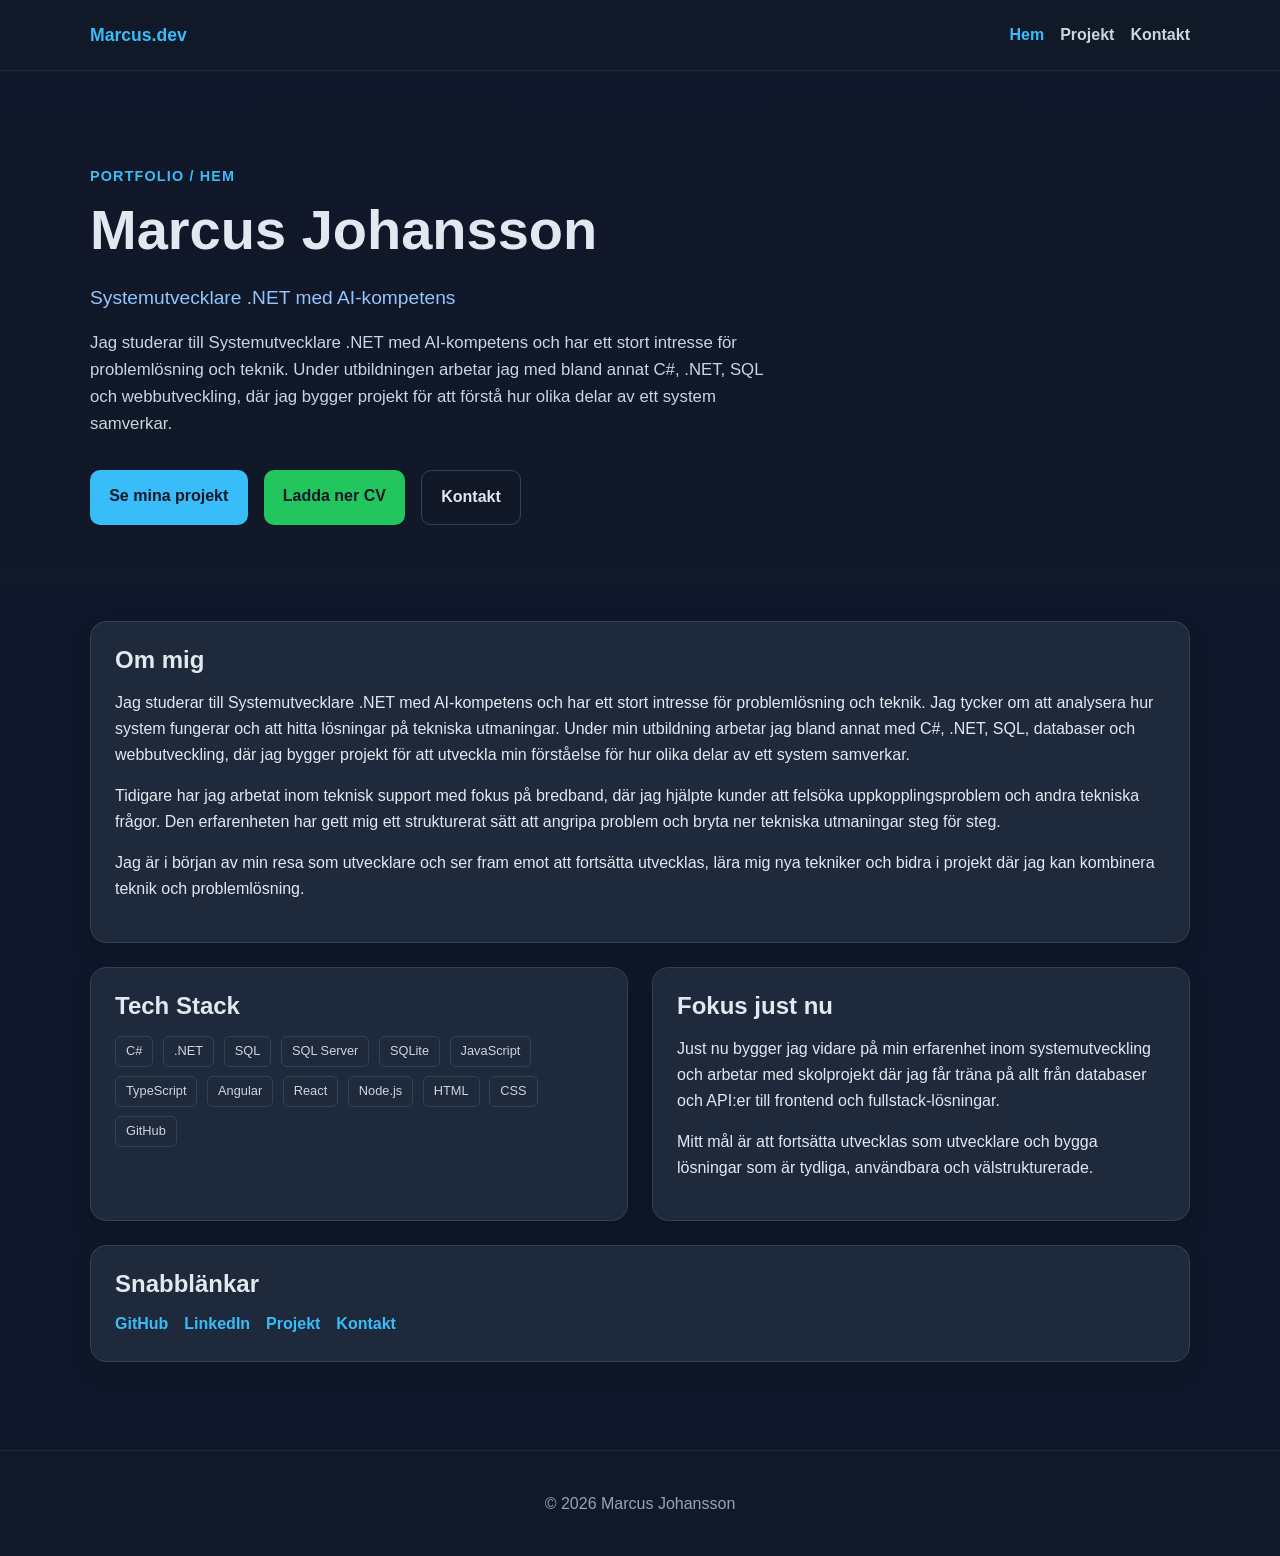
==== commit 2b0f8001: "Updating project page and adding my CV" ====
--- a/index.html
+++ b/index.html
@@ -34,6 +34,9 @@
 
             <div class="button-group">
                 <a class="btn btn-primary" href="projects.html">Se mina projekt</a>
+                <a href="Marcus_Johansson_LIA_CV.pdf" download target="_blank" class="btn btn-primary cv-button">
+                 Ladda ner CV
+                </a>
                 <a class="btn btn-secondary" href="contact.html">Kontakt</a>
             </div>
         </div>
--- a/styles.css
+++ b/styles.css
@@ -148,6 +148,15 @@
   background: transparent;
   color: #e2e8f0;
   border: 1px solid #334155;
+}
+
+.cv-button {
+    background-color: #22c55e;
+    color: #0f172a;
+}
+
+.cv-button:hover {
+    background-color: #16a34a;
 }
 
 main {
@@ -273,4 +282,30 @@
   .button-group {
     flex-direction: column;
   }
-}+}
+
+.project-card {
+    transition: transform 0.2s ease, box-shadow 0.2s ease;
+}
+
+.project-card:hover {
+    transform: translateY(-6px);
+    box-shadow: 0 10px 25px rgba(0,0,0,0.2);
+}
+
+.tag-list li {
+    background: #1e293b;
+    border: 1px solid #334155;
+    padding: 4px 10px;
+    border-radius: 6px;
+    font-size: 0.8rem;
+}
+
+.project-image {
+    width: 100%;
+    height: 180px;
+    object-fit: cover;
+    border-radius: 10px;
+    margin-bottom: 12px;
+}
+
